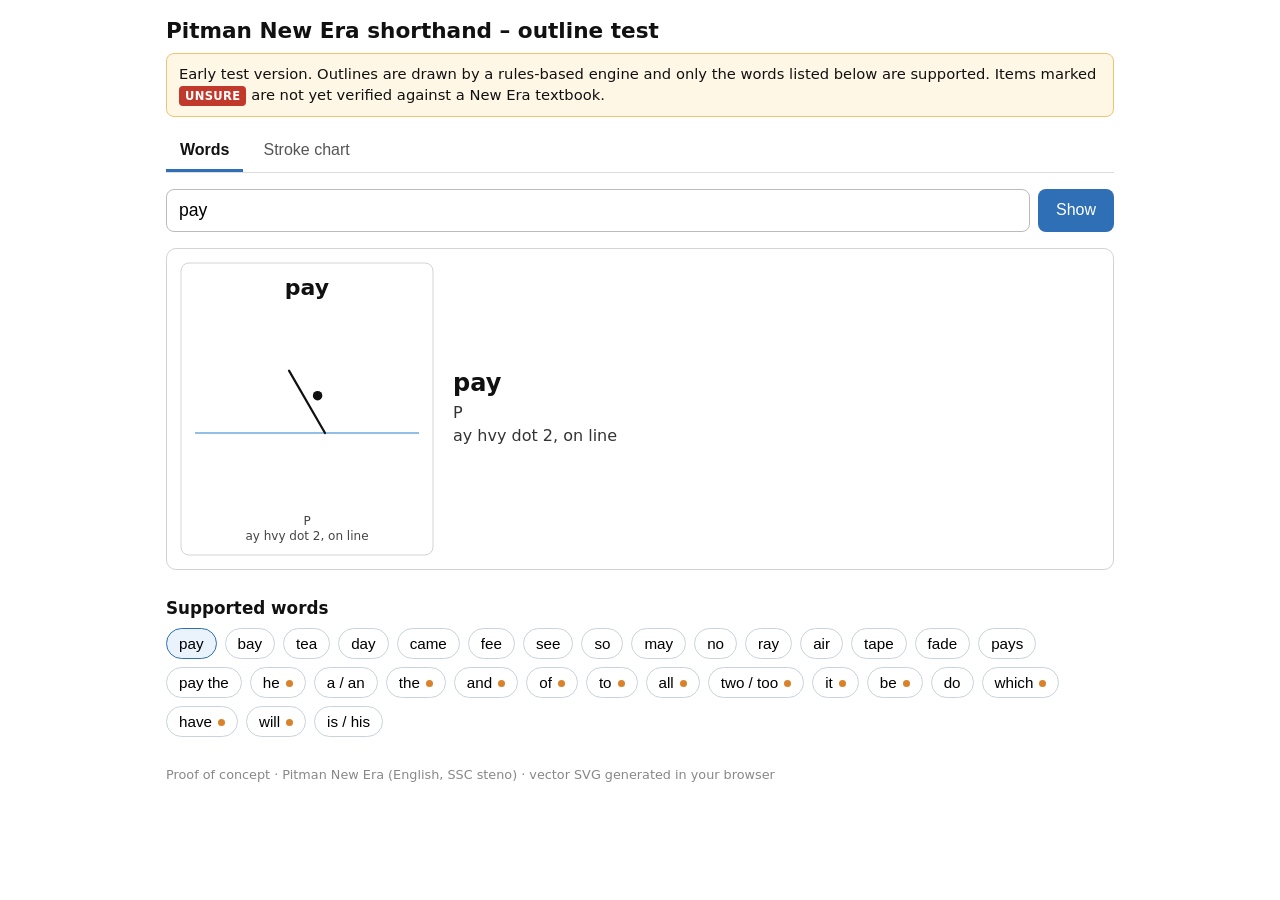
==== index.html @ 5471044c "Early test: Pitman New Era stroke engine web page" ====
<!doctype html>
<html lang="en">
<head>
<meta charset="utf-8">
<meta name="viewport" content="width=device-width, initial-scale=1">
<title>Pitman New Era – outline test</title>
<link rel="stylesheet" href="style.css">
</head>
<body>
<header>
  <h1>Pitman New Era shorthand – outline test</h1>
  <div class="banner">Early test version. Outlines are drawn by a rules-based engine and only the words listed below are supported. Items marked <span class="badge">UNSURE</span> are not yet verified against a New Era textbook.</div>
  <nav>
    <button class="tab active" data-tab="words">Words</button>
    <button class="tab" data-tab="chart">Stroke chart</button>
  </nav>
</header>
<main>
  <section id="words" class="panel active">
    <form id="search" autocomplete="off">
      <input id="q" type="search" placeholder="Type a word, e.g. pay, came, the" aria-label="Word">
      <button type="submit">Show</button>
    </form>
    <div id="result" aria-live="polite"></div>
    <h2>Supported words</h2>
    <div id="list"></div>
  </section>
  <section id="chart" class="panel">
    <p class="hint">All consonant strokes in second position (resting on the line), plus length variants and vowel places. Blue line = writing line.</p>
    <div id="chartgrid"></div>
  </section>
</main>
<footer>Proof of concept · Pitman New Era (English, SSC steno) · vector SVG generated in your browser</footer>
<script type="module" src="app.js"></script>
</body>
</html>
---- style.css ----
*{box-sizing:border-box}
body{margin:0;font-family:system-ui,-apple-system,"Segoe UI",Roboto,sans-serif;background:#fff;color:#111}
header,main,footer{max-width:980px;margin:0 auto;padding:0 16px}
h1{font-size:1.35rem;margin:18px 0 10px}
h2{font-size:1.05rem;margin:28px 0 10px}
.banner{background:#fff7e6;border:1px solid #f0c36d;border-radius:8px;padding:10px 12px;font-size:.92rem;line-height:1.4}
.badge{display:inline-block;background:#c0392b;color:#fff;font-size:.72rem;font-weight:700;padding:2px 6px;border-radius:4px;letter-spacing:.03em;vertical-align:middle}
nav{display:flex;gap:6px;margin:14px 0 0;border-bottom:1px solid #ddd}
.tab{border:0;background:none;padding:10px 14px;font-size:1rem;cursor:pointer;border-bottom:3px solid transparent;color:#555}
.tab.active{color:#111;border-bottom-color:#2f6fb5;font-weight:600}
.panel{display:none;padding-top:16px}.panel.active{display:block}
form{display:flex;gap:8px}
input{flex:1;font-size:1.1rem;padding:10px 12px;border:1px solid #bbb;border-radius:8px}
form button{font-size:1rem;padding:10px 18px;border:0;border-radius:8px;background:#2f6fb5;color:#fff;cursor:pointer}
#result{margin-top:16px}
.card{border:1px solid #d0d4da;border-radius:10px;padding:10px;display:flex;gap:16px;align-items:center;flex-wrap:wrap}
.card.unsure{border-color:#d9822b}
.card .svg{flex:0 0 260px;max-width:100%}
.card .svg svg{width:100%;height:auto;display:block}
.card .info{flex:1;min-width:200px}
.card .info h3{margin:0 0 6px;font-size:1.5rem}
.card .info p{margin:4px 0;color:#333}
.msg{padding:12px;border-radius:8px;background:#f4f6f8;border:1px solid #dde2e7}
#list{display:flex;flex-wrap:wrap;gap:8px}
.chip{border:1px solid #c9d3de;background:#fff;border-radius:999px;padding:6px 12px;font-size:.95rem;cursor:pointer}
.chip:hover,.chip.sel{background:#eaf2fb;border-color:#2f6fb5}
.chip .dot{display:inline-block;width:7px;height:7px;border-radius:50%;background:#d9822b;margin-left:6px;vertical-align:middle}
#chartgrid{display:grid;grid-template-columns:repeat(auto-fill,minmax(96px,1fr));gap:6px}
#chartgrid svg{width:100%;height:auto;display:block}
.hint{color:#555;font-size:.92rem}
footer{color:#888;font-size:.8rem;padding:30px 16px}
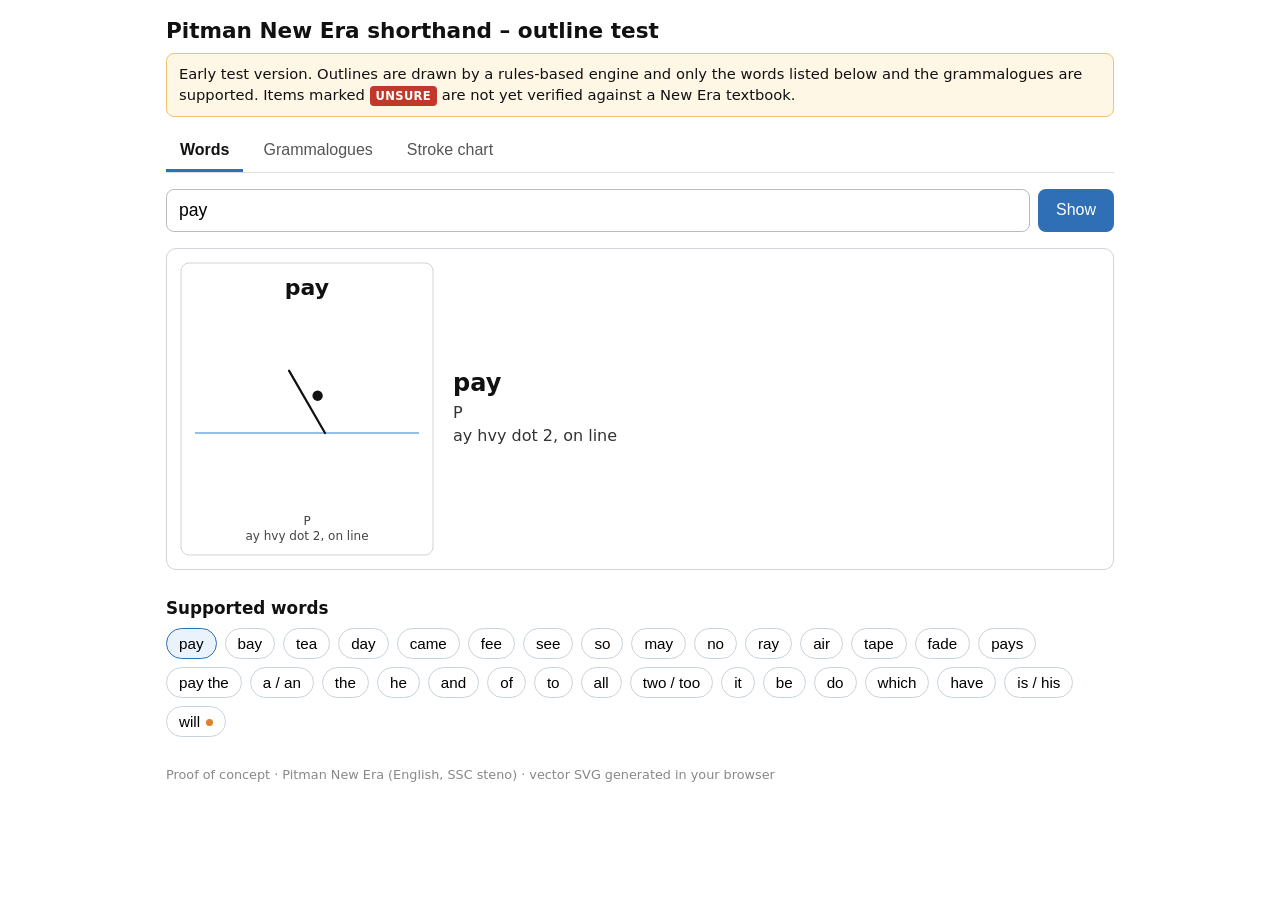
==== commit 12a6ca5f: "Add full New Era grammalogue list (Grammalogues tab), hooks/MP/thickening in engine, contractions wo" ====
--- a/index.html
+++ b/index.html
@@ -9,21 +9,31 @@
 <body>
 <header>
   <h1>Pitman New Era shorthand – outline test</h1>
-  <div class="banner">Early test version. Outlines are drawn by a rules-based engine and only the words listed below are supported. Items marked <span class="badge">UNSURE</span> are not yet verified against a New Era textbook.</div>
+  <div class="banner">Early test version. Outlines are drawn by a rules-based engine and only the words listed below and the grammalogues are supported. Items marked <span class="badge">UNSURE</span> are not yet verified against a New Era textbook.</div>
   <nav>
     <button class="tab active" data-tab="words">Words</button>
+    <button class="tab" data-tab="grams">Grammalogues</button>
     <button class="tab" data-tab="chart">Stroke chart</button>
   </nav>
 </header>
 <main>
   <section id="words" class="panel active">
     <form id="search" autocomplete="off">
-      <input id="q" type="search" placeholder="Type a word, e.g. pay, came, the" aria-label="Word">
+      <input id="q" type="search" placeholder="Type a word, e.g. pay, the, would" aria-label="Word">
       <button type="submit">Show</button>
     </form>
     <div id="result" aria-live="polite"></div>
     <h2>Supported words</h2>
     <div id="list"></div>
+  </section>
+  <section id="grams" class="panel">
+    <p class="hint">Pitman New Era grammalogues (short forms for common words) with the position they are written in. <span class="badge">UNSURE</span> = drawn from the rules but not fully verified; <span class="badge nys">NOT YET SUPPORTED</span> = the engine cannot draw it yet. Tap a card for details.</p>
+    <div id="gfilters" role="group" aria-label="Filter">
+      <button data-pos="all" class="on">All</button><button data-pos="1">1st · above</button><button data-pos="2">2nd · on</button><button data-pos="3">3rd · through</button><button data-kind="contraction">Contractions</button>
+    </div>
+    <input id="gq" type="search" placeholder="Filter grammalogues, e.g. ther" aria-label="Filter grammalogues">
+    <div id="gcount" class="hint"></div>
+    <div id="ggrid"></div>
   </section>
   <section id="chart" class="panel">
     <p class="hint">All consonant strokes in second position (resting on the line), plus length variants and vowel places. Blue line = writing line.</p>
--- a/style.css
+++ b/style.css
@@ -29,3 +29,20 @@
 #chartgrid svg{width:100%;height:auto;display:block}
 .hint{color:#555;font-size:.92rem}
 footer{color:#888;font-size:.8rem;padding:30px 16px}
+.badge.nys{background:#d9822b}
+.card+.card{margin-top:12px}
+.src{color:#777;font-size:.82rem}
+#gfilters{display:flex;flex-wrap:wrap;gap:6px;margin:10px 0}
+#gfilters button{border:1px solid #c9d3de;background:#fff;border-radius:999px;padding:6px 12px;font-size:.92rem;cursor:pointer}
+#gfilters button.on{background:#2f6fb5;border-color:#2f6fb5;color:#fff}
+#gq{width:100%;font-size:1rem;padding:9px 12px;border:1px solid #bbb;border-radius:8px}
+#gcount{margin:8px 0}
+#ggrid{display:grid;grid-template-columns:repeat(auto-fill,minmax(140px,1fr));gap:8px}
+.gcard{display:flex;flex-direction:column;align-items:center;text-align:center;border:1px solid #d0d4da;border-radius:10px;background:#fff;padding:6px 6px 8px;cursor:pointer;font:inherit;color:inherit}
+.gcard:hover{border-color:#2f6fb5}
+.gcard.unsure,.gcard.nys{border-color:#d9822b}
+.gsvg{width:100%}.gsvg svg{width:100%;height:auto;display:block}
+.nodraw{width:100%;aspect-ratio:180/190;display:flex;align-items:center;justify-content:center;color:#aaa;font-style:italic;font-size:.85rem;background:#fafafa;border-radius:8px}
+.gw{font-weight:600;font-size:.98rem;margin-top:2px}
+.gm{color:#666;font-size:.78rem;margin:2px 0 4px;line-height:1.25}
+@media (max-width:520px){#ggrid{grid-template-columns:repeat(2,1fr)}.card .svg{flex-basis:100%}h1{font-size:1.15rem}.tab{padding:9px 10px;font-size:.95rem}}
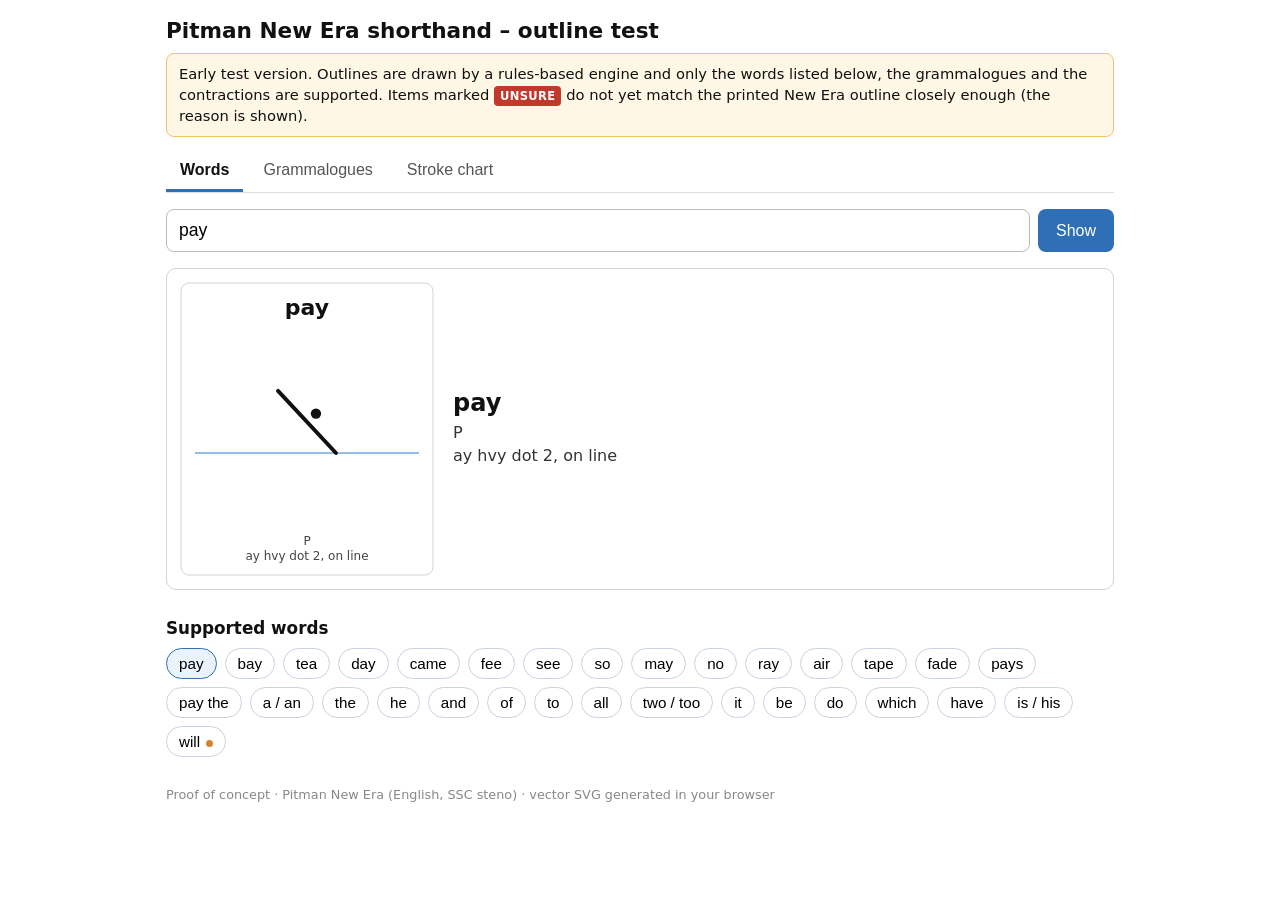
==== commit 8b6c436a: "Calibrate stroke proportions against print; draw all grammalogues and the 175 contractions (circle-i" ====
--- a/index.html
+++ b/index.html
@@ -9,7 +9,7 @@
 <body>
 <header>
   <h1>Pitman New Era shorthand – outline test</h1>
-  <div class="banner">Early test version. Outlines are drawn by a rules-based engine and only the words listed below and the grammalogues are supported. Items marked <span class="badge">UNSURE</span> are not yet verified against a New Era textbook.</div>
+  <div class="banner">Early test version. Outlines are drawn by a rules-based engine and only the words listed below, the grammalogues and the contractions are supported. Items marked <span class="badge">UNSURE</span> do not yet match the printed New Era outline closely enough (the reason is shown).</div>
   <nav>
     <button class="tab active" data-tab="words">Words</button>
     <button class="tab" data-tab="grams">Grammalogues</button>
@@ -27,7 +27,7 @@
     <div id="list"></div>
   </section>
   <section id="grams" class="panel">
-    <p class="hint">Pitman New Era grammalogues (short forms for common words) with the position they are written in. <span class="badge">UNSURE</span> = drawn from the rules but not fully verified; <span class="badge nys">NOT YET SUPPORTED</span> = the engine cannot draw it yet. Tap a card for details.</p>
+    <p class="hint">Pitman New Era grammalogues and contractions (short forms) with the position they are written in. Unmarked = checked against the printed outline; <span class="badge">UNSURE</span> = drawn, but still differs from print (reason given); <span class="badge nys">NOT YET SUPPORTED</span> = the engine cannot draw it yet. Tap a card for details.</p>
     <div id="gfilters" role="group" aria-label="Filter">
       <button data-pos="all" class="on">All</button><button data-pos="1">1st · above</button><button data-pos="2">2nd · on</button><button data-pos="3">3rd · through</button><button data-kind="contraction">Contractions</button>
     </div>
